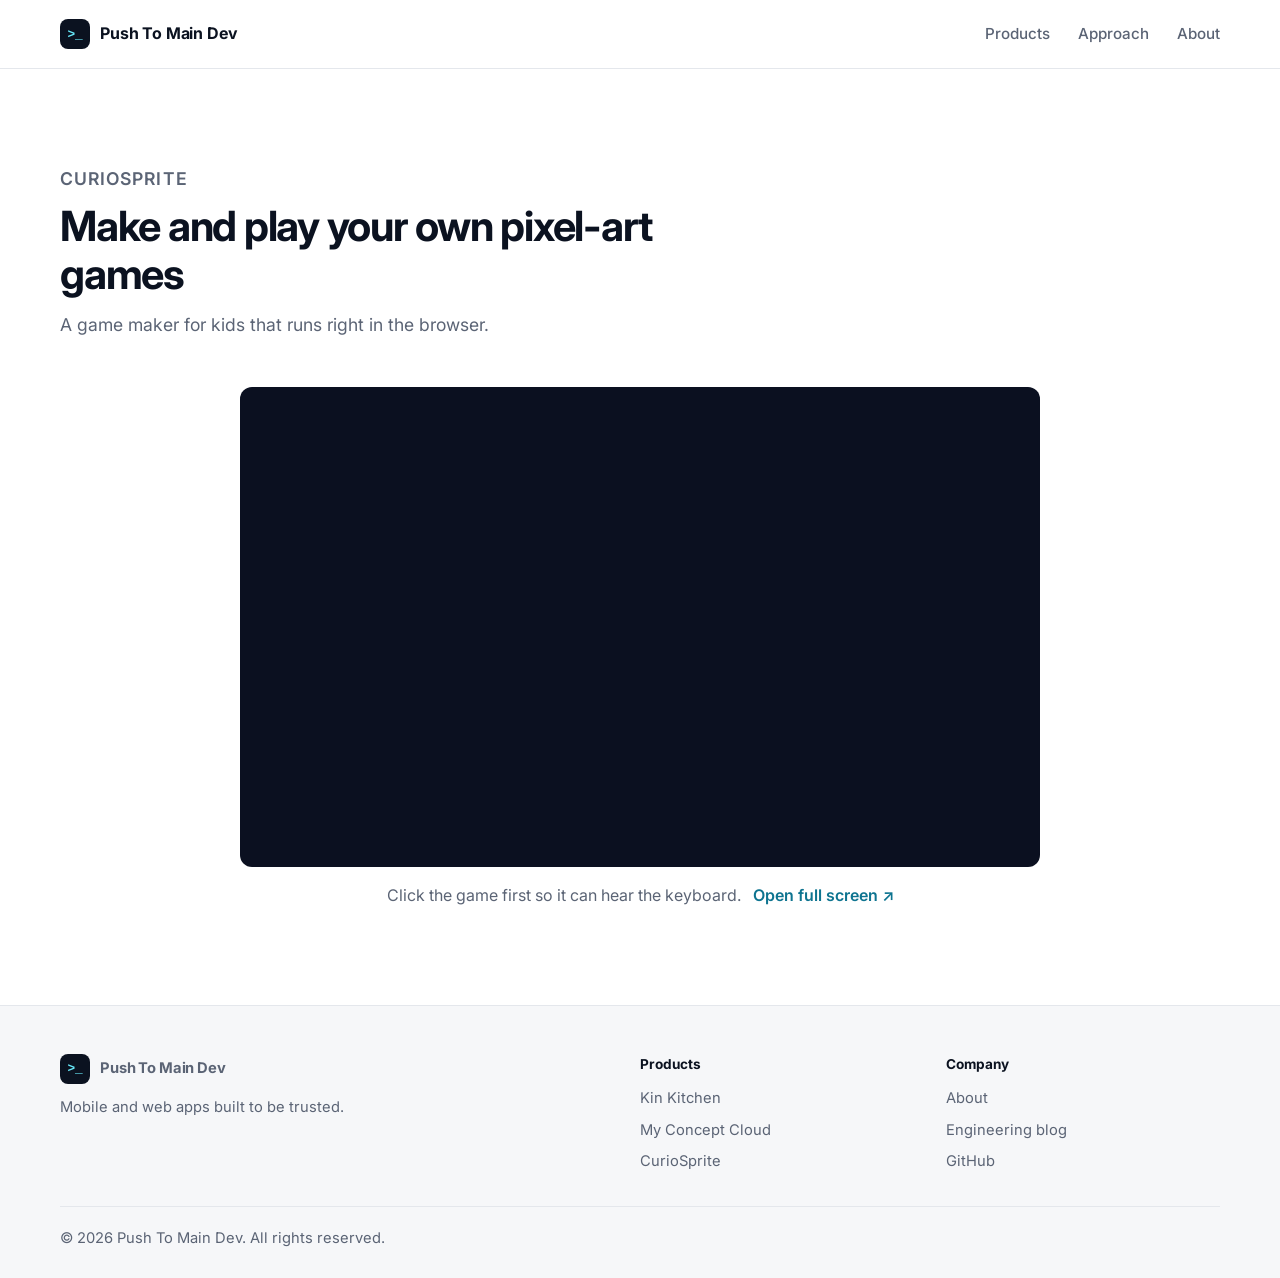
==== curiosprite/index.html @ 41d514e2 "Add CurioSprite card and embedded game page" ====
<!doctype html>
<html lang="en">
<head>
<meta charset="utf-8">
<meta name="viewport" content="width=device-width, initial-scale=1">
<title>CurioSprite · Push To Main Dev</title>
<meta name="description" content="CurioSprite: make and play your own pixel-art games, right in the browser.">
<meta property="og:title" content="CurioSprite">
<meta property="og:description" content="Make and play your own pixel-art games.">
<link rel="icon" type="image/svg+xml" href="/assets/img/curiosprite-icon.svg">
<link rel="preconnect" href="https://fonts.googleapis.com">
<link rel="preconnect" href="https://fonts.gstatic.com" crossorigin>
<link rel="stylesheet" href="https://fonts.googleapis.com/css2?family=Inter:wght@400;500;600;700;800&display=swap">
<link rel="stylesheet" href="/assets/css/site.css">
</head>
<body>

<header class="site-header">
  <div class="shell nav-wrap">
    <a class="brand" href="/"><span class="mark" aria-hidden="true">&gt;_</span> Push To Main Dev</a>
    <nav aria-label="Main navigation">
      <a href="/#products">Products</a>
      <a href="/#approach">Approach</a>
      <a href="/#about">About</a>
    </nav>
  </div>
</header>

<main class="section game-page">
  <div class="shell">
    <div class="section-head">
      <p class="eyebrow">CurioSprite</p>
      <h2>Make and play your own pixel-art games</h2>
      <p>A game maker for kids that runs right in the browser.</p>
    </div>

    <div class="game-frame">
      <iframe src="https://curiosprite.pushtomain.dev/" title="CurioSprite"
        allow="fullscreen; gamepad" allowfullscreen></iframe>
    </div>
    <p class="game-note">
      Click the game first so it can hear the keyboard.
      <a href="https://curiosprite.pushtomain.dev" target="_blank" rel="noopener">Open full screen &#8599;</a>
    </p>
  </div>
</main>

<footer class="site-footer">
  <div class="shell footer-grid">
    <div>
      <a class="brand" href="/"><span class="mark" aria-hidden="true">&gt;_</span> Push To Main Dev</a>
      <p>Mobile and web apps built to be trusted.</p>
    </div>
    <div>
      <h4>Products</h4>
      <ul>
        <li><a href="/kinkitchen/">Kin Kitchen</a></li>
        <li><a href="https://myconcept.cloud/">My Concept Cloud</a></li>
        <li><a href="/curiosprite/">CurioSprite</a></li>
      </ul>
    </div>
    <div>
      <h4>Company</h4>
      <ul>
        <li><a href="/#about">About</a></li>
        <li><a href="https://pushtomaindev.github.io/development-blog/">Engineering blog</a></li>
        <li><a href="https://github.com/PushToMainDev">GitHub</a></li>
      </ul>
    </div>
  </div>
  <div class="shell footer-base">&copy; <span id="year">2026</span> Push To Main Dev. All rights reserved.</div>
</footer>
<script>document.getElementById('year').textContent = new Date().getFullYear();</script>
</body>
</html>
---- assets/css/site.css ----
/* Push To Main Dev */
:root {
  --bg: #ffffff;
  --bg-alt: #f6f7f9;
  --panel: #ffffff;
  --text: #0b1220;
  --muted: #5b6475;
  --line: #e4e7ec;
  --brand: #0e7490;
  --brand-ink: #ffffff;
  --mark-bg: #0b1220;
  --mark-fg: #67e8f9;
  --shadow: 0 1px 2px rgba(16,24,40,.04), 0 8px 24px rgba(16,24,40,.06);
  --max: 1160px;
  --mono: ui-monospace, SFMono-Regular, Menlo, monospace;
}
@media (prefers-color-scheme: dark) {
  :root {
    --bg: #0a0d14;
    --bg-alt: #0f131c;
    --panel: #131925;
    --text: #eef2f7;
    --muted: #98a2b3;
    --line: #232b3a;
    --brand: #67e8f9;
    --brand-ink: #0a0d14;
    --mark-bg: #eef2f7;
    --mark-fg: #0e7490;
    --shadow: none;
  }
}
* { box-sizing: border-box; }
html { scroll-behavior: smooth; }
body {
  margin: 0; background: var(--bg); color: var(--text);
  font-family: Inter, ui-sans-serif, system-ui, -apple-system, BlinkMacSystemFont, "Segoe UI", sans-serif;
  line-height: 1.6; -webkit-font-smoothing: antialiased;
}
a { color: inherit; text-decoration: none; }
img { max-width: 100%; height: auto; display: block; }
.shell { width: min(calc(100% - 32px), var(--max)); margin-inline: auto; }
.narrow { max-width: 760px; }

/* Brand */
.brand { display: inline-flex; align-items: center; gap: 10px; font-weight: 700; letter-spacing: -.01em; white-space: nowrap; }
.mark {
  display: inline-grid; place-items: center; width: 30px; height: 30px; border-radius: 8px;
  background: var(--mark-bg); color: var(--mark-fg); font: 700 .8rem var(--mono);
}

/* Header and footer */
.site-header {
  position: sticky; top: 0; z-index: 10;
  background: color-mix(in srgb, var(--bg) 85%, transparent);
  backdrop-filter: saturate(180%) blur(14px);
  border-bottom: 1px solid var(--line);
}
.nav-wrap { min-height: 68px; display: flex; align-items: center; justify-content: space-between; gap: 24px; }
nav { display: flex; align-items: center; gap: 28px; color: var(--muted); font-weight: 500; font-size: .95rem; }
nav a:hover { color: var(--text); }

.site-footer { border-top: 1px solid var(--line); background: var(--bg-alt); color: var(--muted); font-size: .92rem; }
.footer-grid { display: grid; grid-template-columns: 2fr 1fr 1fr; gap: 32px; padding: 48px 0 32px; }
.footer-grid h4 { color: var(--text); font-size: .85rem; margin: 0 0 12px; }
.footer-grid ul { list-style: none; margin: 0; padding: 0; display: grid; gap: 8px; }
.footer-grid a:hover { color: var(--text); }
.footer-grid p { margin: 12px 0 0; max-width: 320px; }
.footer-base { border-top: 1px solid var(--line); padding: 20px 0 28px; }

/* Hero */
.hero { padding: 112px 0 96px; }
.eyebrow { color: var(--brand); font-weight: 600; font-size: .85rem; letter-spacing: .06em; text-transform: uppercase; margin: 0; }
.hero h1 {
  font-size: clamp(2.6rem, 6vw, 4.6rem); line-height: 1.04; letter-spacing: -.04em;
  margin: 16px 0 22px; max-width: 900px;
}
.hero-copy { max-width: 640px; font-size: 1.2rem; color: var(--muted); margin: 0; }
.hero-actions { display: flex; gap: 12px; margin-top: 36px; flex-wrap: wrap; }
.button {
  display: inline-block; padding: 12px 20px; border-radius: 10px; font-weight: 600;
  border: 1px solid var(--line); background: var(--panel); transition: border-color .15s, opacity .15s;
}
.button:hover { border-color: var(--muted); }
.button.primary { background: var(--text); color: var(--bg); border-color: var(--text); }
.button.primary:hover { opacity: .88; }

/* Sections */
.section { padding: 96px 0; }
.section.alt { background: var(--bg-alt); border-block: 1px solid var(--line); }
.section-head { max-width: 680px; margin-bottom: 48px; }
.section-head h2 { font-size: clamp(1.9rem, 4vw, 2.6rem); letter-spacing: -.03em; line-height: 1.15; margin: 10px 0 12px; }
.section-head p { color: var(--muted); font-size: 1.1rem; margin: 0; }

/* Products */
.featured {
  display: grid; grid-template-columns: 1fr 1fr; overflow: hidden;
  border: 1px solid var(--line); border-radius: 20px; background: var(--panel); box-shadow: var(--shadow);
  margin-bottom: 24px; transition: border-color .15s;
}
.featured:hover { border-color: var(--muted); }
.featured-art { background: #f8efe3; display: grid; place-items: center; padding: 40px; min-height: 340px; }
.featured-art img { max-height: 280px; width: auto; }
.featured-body { padding: 48px; display: flex; flex-direction: column; justify-content: center; }
.featured-body h3 { font-size: 2.2rem; letter-spacing: -.03em; margin: 12px 0 10px; }
.featured-body p { color: var(--muted); margin: 0 0 18px; font-size: 1.05rem; }
.points { list-style: none; padding: 0; margin: 0 0 24px; display: grid; gap: 8px; }
.points li { padding-left: 22px; position: relative; }
.points li::before { content: ""; position: absolute; left: 0; top: .6em; width: 8px; height: 8px; border-radius: 50%; background: #b70816; }

.product-grid { display: grid; grid-template-columns: repeat(2, 1fr); gap: 24px; }
.product-card {
  border: 1px solid var(--line); border-radius: 16px; padding: 28px; background: var(--panel);
  box-shadow: var(--shadow); display: flex; flex-direction: column; transition: border-color .15s;
}
a.product-card:hover { border-color: var(--muted); }
.product-card h3 { font-size: 1.3rem; letter-spacing: -.02em; margin: 14px 0 8px; }
.product-card p { color: var(--muted); margin: 0 0 20px; }
.card-top { display: flex; justify-content: space-between; align-items: center; gap: 12px; }
.platforms { color: var(--muted); font-size: .85rem; font-weight: 500; }
.status {
  font-size: .75rem; font-weight: 600; border-radius: 999px; padding: 4px 10px;
  background: var(--bg-alt); border: 1px solid var(--line); color: var(--muted); white-space: nowrap;
}
.status.live { color: #047857; background: #ecfdf5; border-color: #a7f3d0; }
@media (prefers-color-scheme: dark) {
  .status.live { color: #6ee7b7; background: rgba(16,185,129,.1); border-color: rgba(16,185,129,.3); }
}
.card-link { color: var(--brand); font-weight: 600; margin-top: auto; }

/* Principles */
.principles { display: grid; grid-template-columns: repeat(3, 1fr); gap: 40px; }
.principles h3 { font-size: 1.15rem; margin: 16px 0 8px; }
.principles p { color: var(--muted); margin: 0; }
.icon {
  width: 44px; height: 44px; border-radius: 12px; display: grid; place-items: center;
  background: var(--panel); border: 1px solid var(--line); color: var(--brand);
}

/* About */
.about { display: grid; grid-template-columns: 1fr 1.3fr; gap: 64px; align-items: start; }
.about p { color: var(--muted); font-size: 1.08rem; margin: 0 0 16px; }
.about h2 { font-size: clamp(1.9rem, 4vw, 2.6rem); letter-spacing: -.03em; line-height: 1.15; margin: 10px 0 0; }

@media (max-width: 900px) {
  .featured, .about { grid-template-columns: 1fr; }
  .featured-body { padding: 32px; }
  .featured-art { min-height: 0; }
  .product-grid, .principles { grid-template-columns: 1fr; }
  .about { gap: 16px; }
  .footer-grid { grid-template-columns: 1fr 1fr; }
  .footer-grid > :first-child { grid-column: 1 / -1; }
}
@media (max-width: 600px) {
  nav { gap: 16px; font-size: .9rem; }
  .hero { padding: 72px 0 64px; }
  .section { padding: 64px 0; }
  .featured-body { padding: 24px; }
}

/* Platform line under a product card's description */
.product-card p.platforms { margin: 0 0 16px; font-size: .85rem; }
.product-card .card-top { align-items: flex-start; }
.app-icon { width: 56px; height: 56px; border-radius: 13px; }
.app-icon.tile { display: grid; place-items: center; background: #111827; }
.app-icon.tile img { width: 40px; height: auto; }

/* Embedded game (/curiosprite/) */
.game-frame { max-width: 800px; margin: 0 auto; }
.game-frame iframe {
  display: block; width: 100%; aspect-ratio: 5 / 3; border: 0;
  border-radius: 12px; background: #0b1020;
}
.game-note { max-width: 800px; margin: 16px auto 0; color: var(--muted); text-align: center; }
.game-note a { color: var(--brand); font-weight: 600; margin-left: 8px; white-space: nowrap; }
@media (max-width: 420px) {
  nav a[href$="#approach"] { display: none; }
}
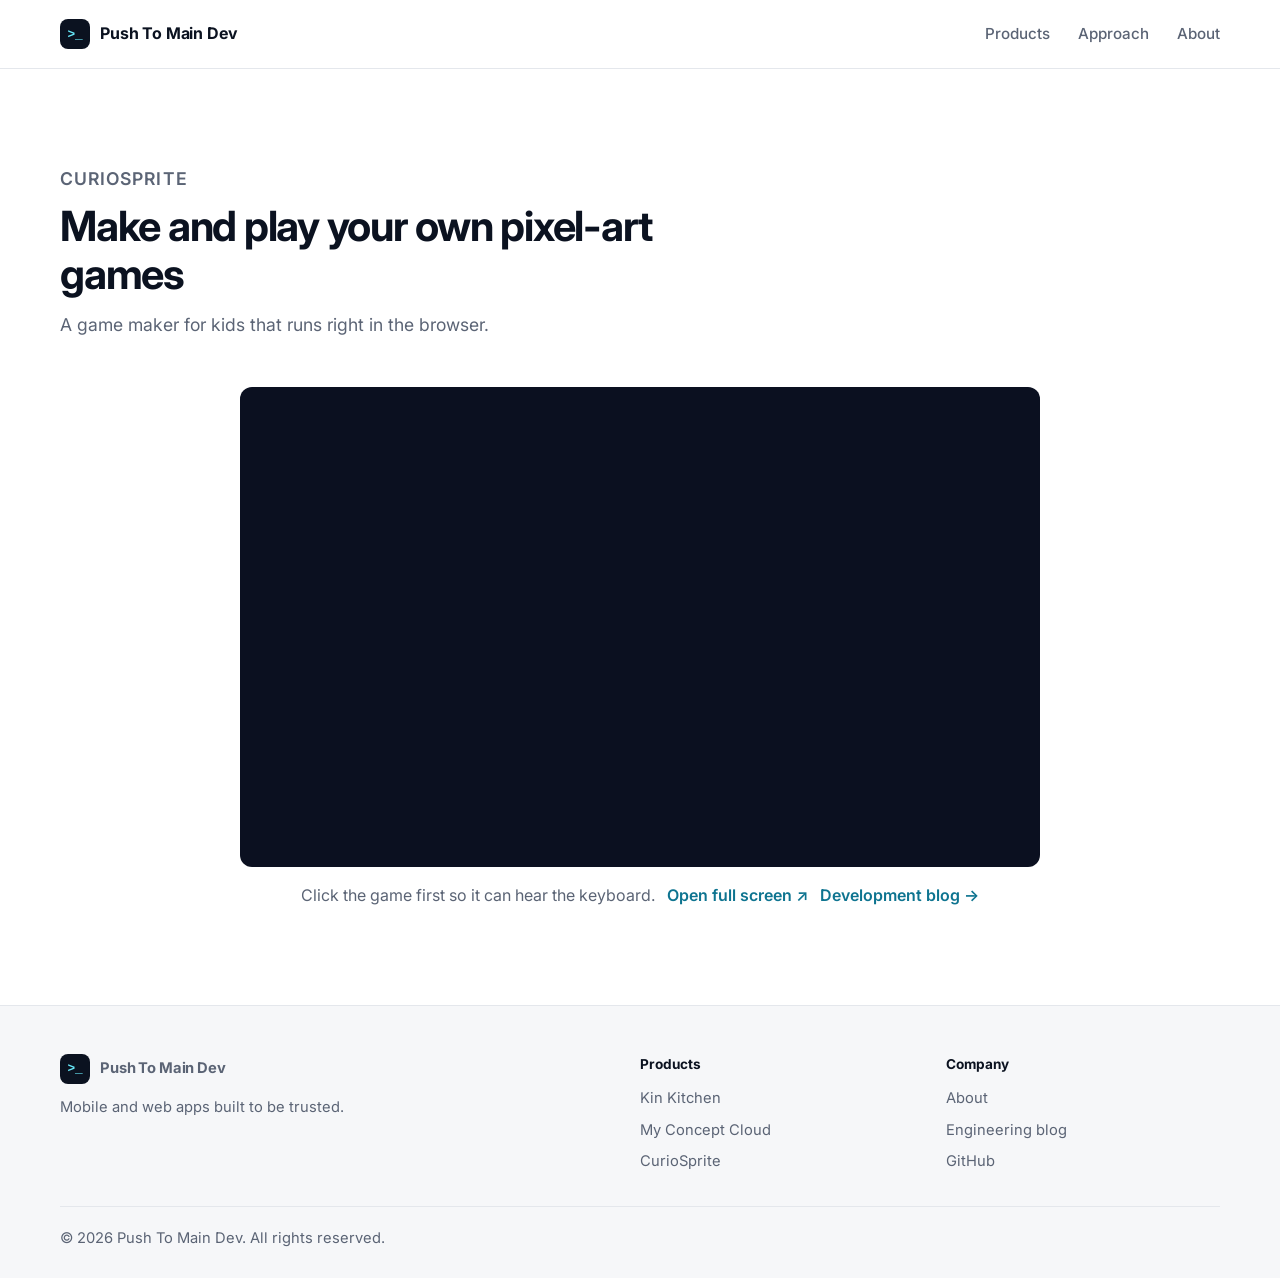
==== commit ed578418: "Open links in a new tab and add CurioSprite blog links" ====
--- a/curiosprite/index.html
+++ b/curiosprite/index.html
@@ -17,11 +17,11 @@
 
 <header class="site-header">
   <div class="shell nav-wrap">
-    <a class="brand" href="/"><span class="mark" aria-hidden="true">&gt;_</span> Push To Main Dev</a>
+    <a class="brand" href="/" target="_blank" rel="noopener"><span class="mark" aria-hidden="true">&gt;_</span> Push To Main Dev</a>
     <nav aria-label="Main navigation">
-      <a href="/#products">Products</a>
-      <a href="/#approach">Approach</a>
-      <a href="/#about">About</a>
+      <a href="/#products" target="_blank" rel="noopener">Products</a>
+      <a href="/#approach" target="_blank" rel="noopener">Approach</a>
+      <a href="/#about" target="_blank" rel="noopener">About</a>
     </nav>
   </div>
 </header>
@@ -41,6 +41,7 @@
     <p class="game-note">
       Click the game first so it can hear the keyboard.
       <a href="https://curiosprite.pushtomain.dev" target="_blank" rel="noopener">Open full screen &#8599;</a>
+      <a href="https://pushtomain.dev/development-blog/products/curiosprite/" target="_blank" rel="noopener">Development blog &rarr;</a>
     </p>
   </div>
 </main>
@@ -48,23 +49,23 @@
 <footer class="site-footer">
   <div class="shell footer-grid">
     <div>
-      <a class="brand" href="/"><span class="mark" aria-hidden="true">&gt;_</span> Push To Main Dev</a>
+      <a class="brand" href="/" target="_blank" rel="noopener"><span class="mark" aria-hidden="true">&gt;_</span> Push To Main Dev</a>
       <p>Mobile and web apps built to be trusted.</p>
     </div>
     <div>
       <h4>Products</h4>
       <ul>
-        <li><a href="/kinkitchen/">Kin Kitchen</a></li>
-        <li><a href="https://myconcept.cloud/">My Concept Cloud</a></li>
-        <li><a href="/curiosprite/">CurioSprite</a></li>
+        <li><a href="/kinkitchen/" target="_blank" rel="noopener">Kin Kitchen</a></li>
+        <li><a href="https://myconcept.cloud/" target="_blank" rel="noopener">My Concept Cloud</a></li>
+        <li><a href="/curiosprite/" target="_blank" rel="noopener">CurioSprite</a></li>
       </ul>
     </div>
     <div>
       <h4>Company</h4>
       <ul>
-        <li><a href="/#about">About</a></li>
-        <li><a href="https://pushtomaindev.github.io/development-blog/">Engineering blog</a></li>
-        <li><a href="https://github.com/PushToMainDev">GitHub</a></li>
+        <li><a href="/#about" target="_blank" rel="noopener">About</a></li>
+        <li><a href="https://pushtomain.dev/development-blog/" target="_blank" rel="noopener">Engineering blog</a></li>
+        <li><a href="https://github.com/PushToMainDev" target="_blank" rel="noopener">GitHub</a></li>
       </ul>
     </div>
   </div>
--- a/assets/css/site.css
+++ b/assets/css/site.css
@@ -175,3 +175,5 @@
 @media (max-width: 420px) {
   nav a[href$="#approach"] { display: none; }
 }
+.card-links { display: flex; flex-wrap: wrap; gap: 8px 20px; margin-top: auto; }
+.card-links a:hover { text-decoration: underline; }
